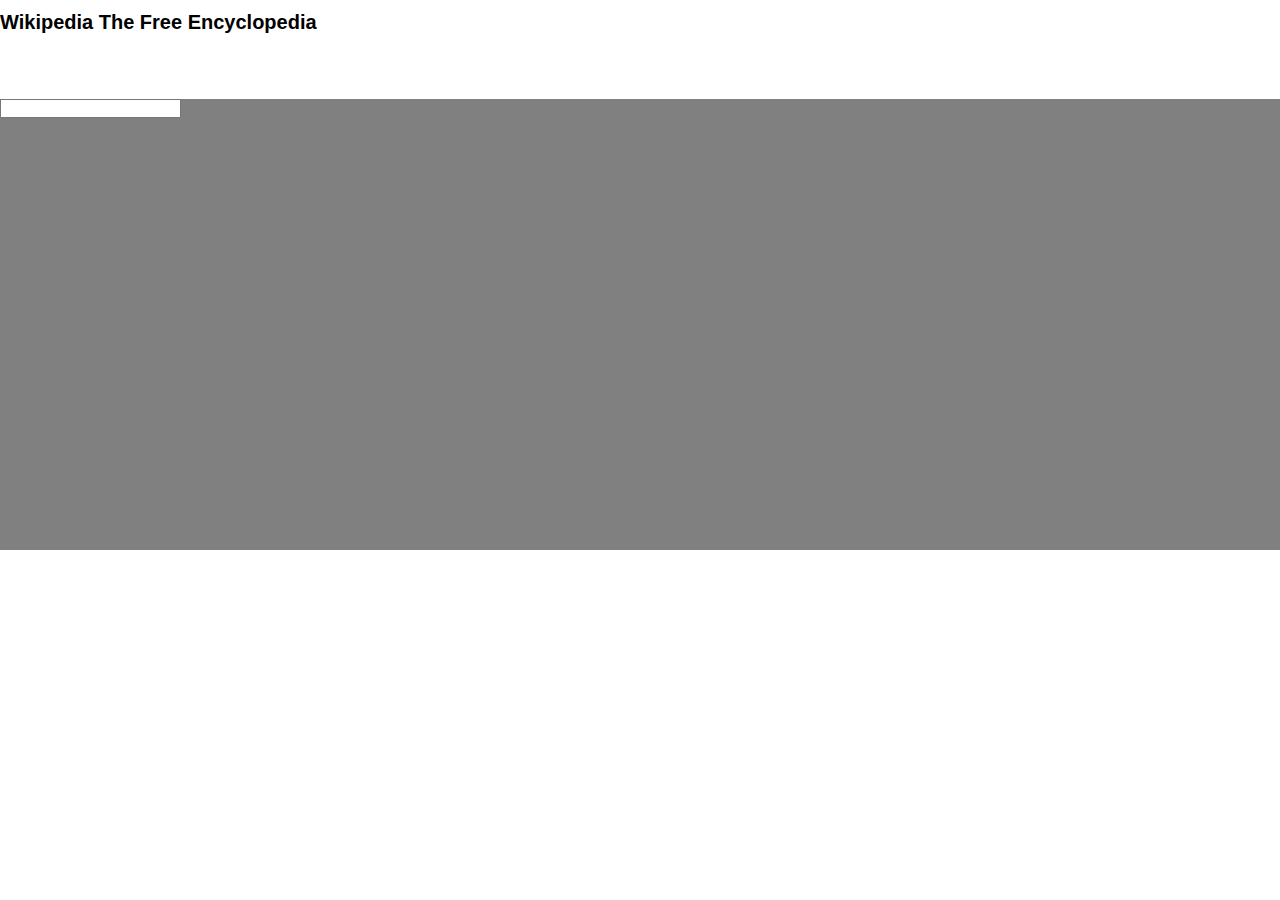
==== index.html @ bcc4a315 "Structure of header-container" ====
<!DOCTYPE html>
<html lang="en">
<head>
    <meta charset="UTF-8">
    <meta http-equiv="X-UA-Compatible" content="IE=edge">
    <meta name="viewport" content="width=device-width, initial-scale=1.0">
    <title>Wikipedia.org</title>
    <link rel="stylesheet" href="./mobile.css">
</head>
<body>
    <header class="header-container">
        <div class="header-texlogo">
            <img class="central-logo" src="" alt="">
            <h1 class="central-textlogo">
                <span class="central-textlogo__image">Wikipedia</span>
                <strong class="central-textlogo__slogan">The Free Encyclopedia</strong>
            </h1>
        </div>
        <section>
            <input type="text">
        </section>
        <section>
            <article>
                <div>
                    <h2></h2>
                    <p></p>
                    <p></p>
                </div>
                <div>
                    <h2></h2>
                    <p></p>
                    <p></p>
                </div>
                <div>
                    <h2></h2>
                    <p></p>
                    <p></p>
                </div>
                <div>
                    <h2></h2>
                    <p></p>
                    <p></p>
                </div>
                <div>
                    <h2></h2>
                    <p></p>
                    <p></p>
                </div>
                <div>
                    <h2></h2>
                    <p></p>
                    <p></p>
                </div>
                <div>
                    <h2></h2>
                    <p></p>
                    <p></p>
                </div>
                <div>
                    <h2></h2>
                    <p></p>
                    <p></p>
                </div>
                <div>
                    <h2></h2>
                    <p></p>
                    <p></p>
                </div>
                <div>
                    <h2></h2>
                    <p></p>
                    <p></p>
                </div>
            </article>
        </section>
    </header>
</body>
</html>
---- mobile.css ----
:root {
    --blue-wikipedia: #36c;
    --font-grey: #54595d;
    --white: #ffff;
}
*{
    margin: 0;
    padding: 0;
    box-sizing: border-box;
}
html {
    font-size: 62.5%;
    font-family: sans-serif;
}
.header-container {
    width: 100%;
    min-width: 320px;
    height: 550px;
    background-color: grey;

}
.header-texlogo {
    width: 100%;
    height: 99px;
    background-color: var(--white);


}
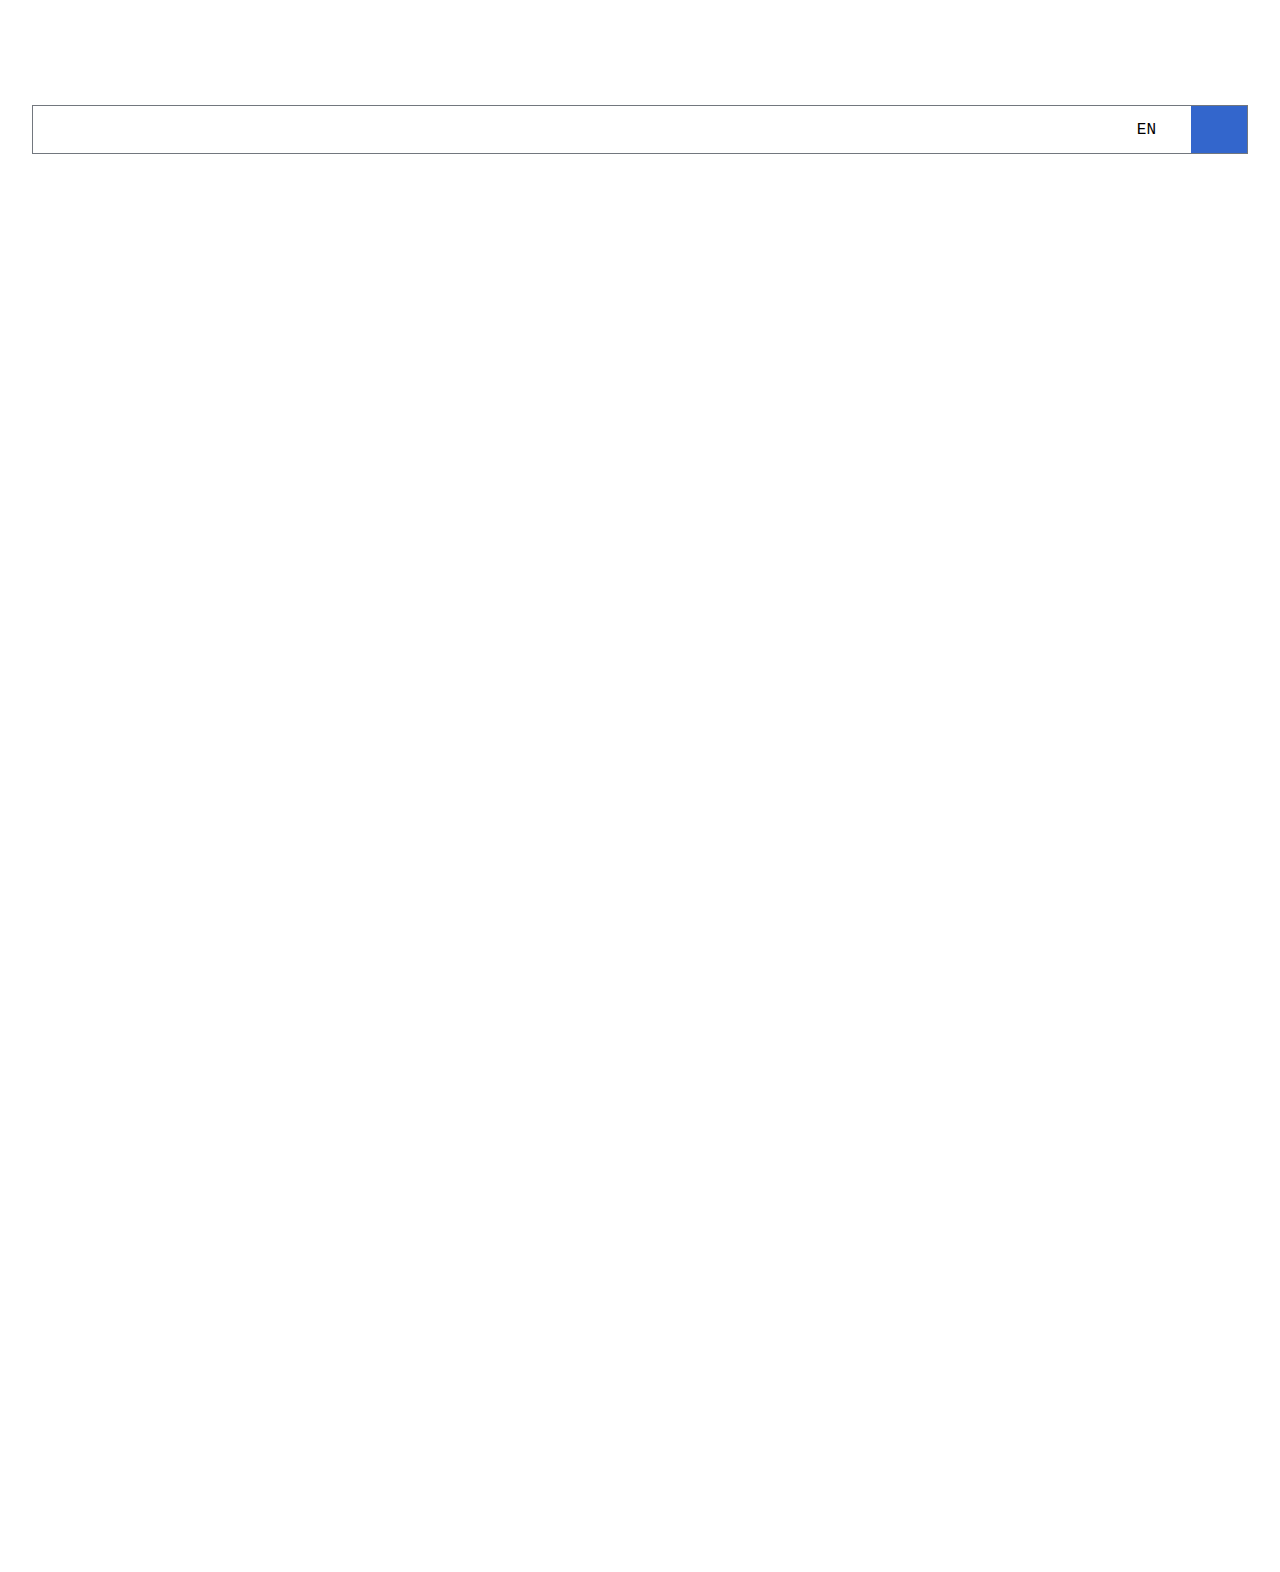
==== commit 2278b407: "Working on the header" ====
--- a/index.html
+++ b/index.html
@@ -7,72 +7,31 @@
     <title>Wikipedia.org</title>
     <link rel="stylesheet" href="./mobile.css">
 </head>
-<body>
-    <header class="header-container">
-        <div class="header-texlogo">
-            <img class="central-logo" src="" alt="">
-            <h1 class="central-textlogo">
-                <span class="central-textlogo__image">Wikipedia</span>
-                <strong class="central-textlogo__slogan">The Free Encyclopedia</strong>
-            </h1>
-        </div>
-        <section>
-            <input type="text">
+<body class="body">
+    <header class="header">
+        <section class="logo">
+            <img class="logo__icon" src="https://www.wikipedia.org/portal/wikipedia.org/assets/img/Wikipedia-logo-v2.png" alt="">
+            <img class="logo__name" src="https://drive.google.com/uc?id=1Tkou83peEIsI0EeHr87pfP8T4KSpM9HD" alt="" >
+            <img class="logo__slogan "src="https://drive.google.com/uc?id=1yGCcwBaCcEl4gTTQfX_G5-BktqZ_wGbu" alt="">
         </section>
-        <section>
-            <article>
-                <div>
-                    <h2></h2>
-                    <p></p>
-                    <p></p>
-                </div>
-                <div>
-                    <h2></h2>
-                    <p></p>
-                    <p></p>
-                </div>
-                <div>
-                    <h2></h2>
-                    <p></p>
-                    <p></p>
-                </div>
-                <div>
-                    <h2></h2>
-                    <p></p>
-                    <p></p>
-                </div>
-                <div>
-                    <h2></h2>
-                    <p></p>
-                    <p></p>
-                </div>
-                <div>
-                    <h2></h2>
-                    <p></p>
-                    <p></p>
-                </div>
-                <div>
-                    <h2></h2>
-                    <p></p>
-                    <p></p>
-                </div>
-                <div>
-                    <h2></h2>
-                    <p></p>
-                    <p></p>
-                </div>
-                <div>
-                    <h2></h2>
-                    <p></p>
-                    <p></p>
-                </div>
-                <div>
-                    <h2></h2>
-                    <p></p>
-                    <p></p>
-                </div>
-            </article>
+        <section class="search-bar">
+            <input type="text" class="input-search">
+            <p class="lenguage">EN</p>
+            <span class="arrow-icon">
+                <img src="https://drive.google.com/uc?id=1_cIPPTIYJTn5AFM_IwSix9gJ6WX9rK4X" alt="">
+            </span>
+            <div class="search-icon">
+                <a href="">
+                    <img src="https://drive.google.com/uc?id=1f-LD9S-jlOernH1AF8-24QvykC-NHwTC" alt="" >
+                </a>
+            </div>
+            
+            
         </section>
+        <nav></nav>
+        <section class="lenguage-selector"></section>
     </header>
+    <main class="main"></main>
+    <footer class="footer"></footer> 
 </body>
 </html>--- a/mobile.css
+++ b/mobile.css
@@ -10,19 +10,87 @@
 }
 html {
     font-size: 62.5%;
-    font-family: sans-serif;
+    font-family: 'Courier New', Courier, monospace;
 }
-.header-container {
-    width: 100%;
-    min-width: 320px;
-    height: 550px;
-    background-color: grey;
+.body {
+    display: grid;
+    grid-template-rows: 160px 400px 700px 312px;
 
 }
-.header-texlogo {
+.header {
+    display: grid;
+    justify-items: center;
+}
+.logo {
+    margin-block-start: 48px;
+    width: 70%;
+    height: 52px;
+    display: grid;
+    grid-template-areas: 
+        "icon name"
+        "icon slogan"; 
+    grid-template-rows: 2fr 1fr; 
+    grid-template-columns: 1fr 3fr;
+}
+.logo .logo__icon {
+    grid-area: icon;
     width: 100%;
-    height: 99px;
-    background-color: var(--white);
-
+    
+}
+.logo .logo__name {
+    width: 90%;
+    justify-self: center;
+    grid-area: name;
 
 }
+.logo .logo__slogan {
+    width: 90%;
+    justify-self: center;
+    grid-area: slogan;
+}
+.search-bar {
+    display: grid;
+    grid-template-columns: 55% 1fr 35px 56px;
+    grid-template-rows: 1fr;
+    width: 95%;
+    height: 49px;
+    margin-top: 3px;
+    border: 1px solid #72777e;
+    
+}
+.input-search {
+    width: 100%;
+    height: 100%;
+    padding: 0 10px;
+    font-size: 2rem;
+    border: none;
+}
+.input-search:active {
+    border: var(--blue-wikipedia);
+}
+.search-icon {
+    display: grid;
+    grid-column: 4;
+    background-color: var(--blue-wikipedia);
+}
+.search-icon a {
+    display: grid;
+    place-items: center;
+}
+.search-icon img {
+    width: 50%;
+}
+.search-bar span {
+    margin-top: 5px;
+    grid-column: 3; 
+}
+.search-bar .arrow-icon {
+    align-self: center;
+}
+.search-bar .lenguage {
+    grid-column: 2;
+    justify-self: end;
+    align-self: center;
+    font-size: 1.6rem;
+    font-weight: 100;
+}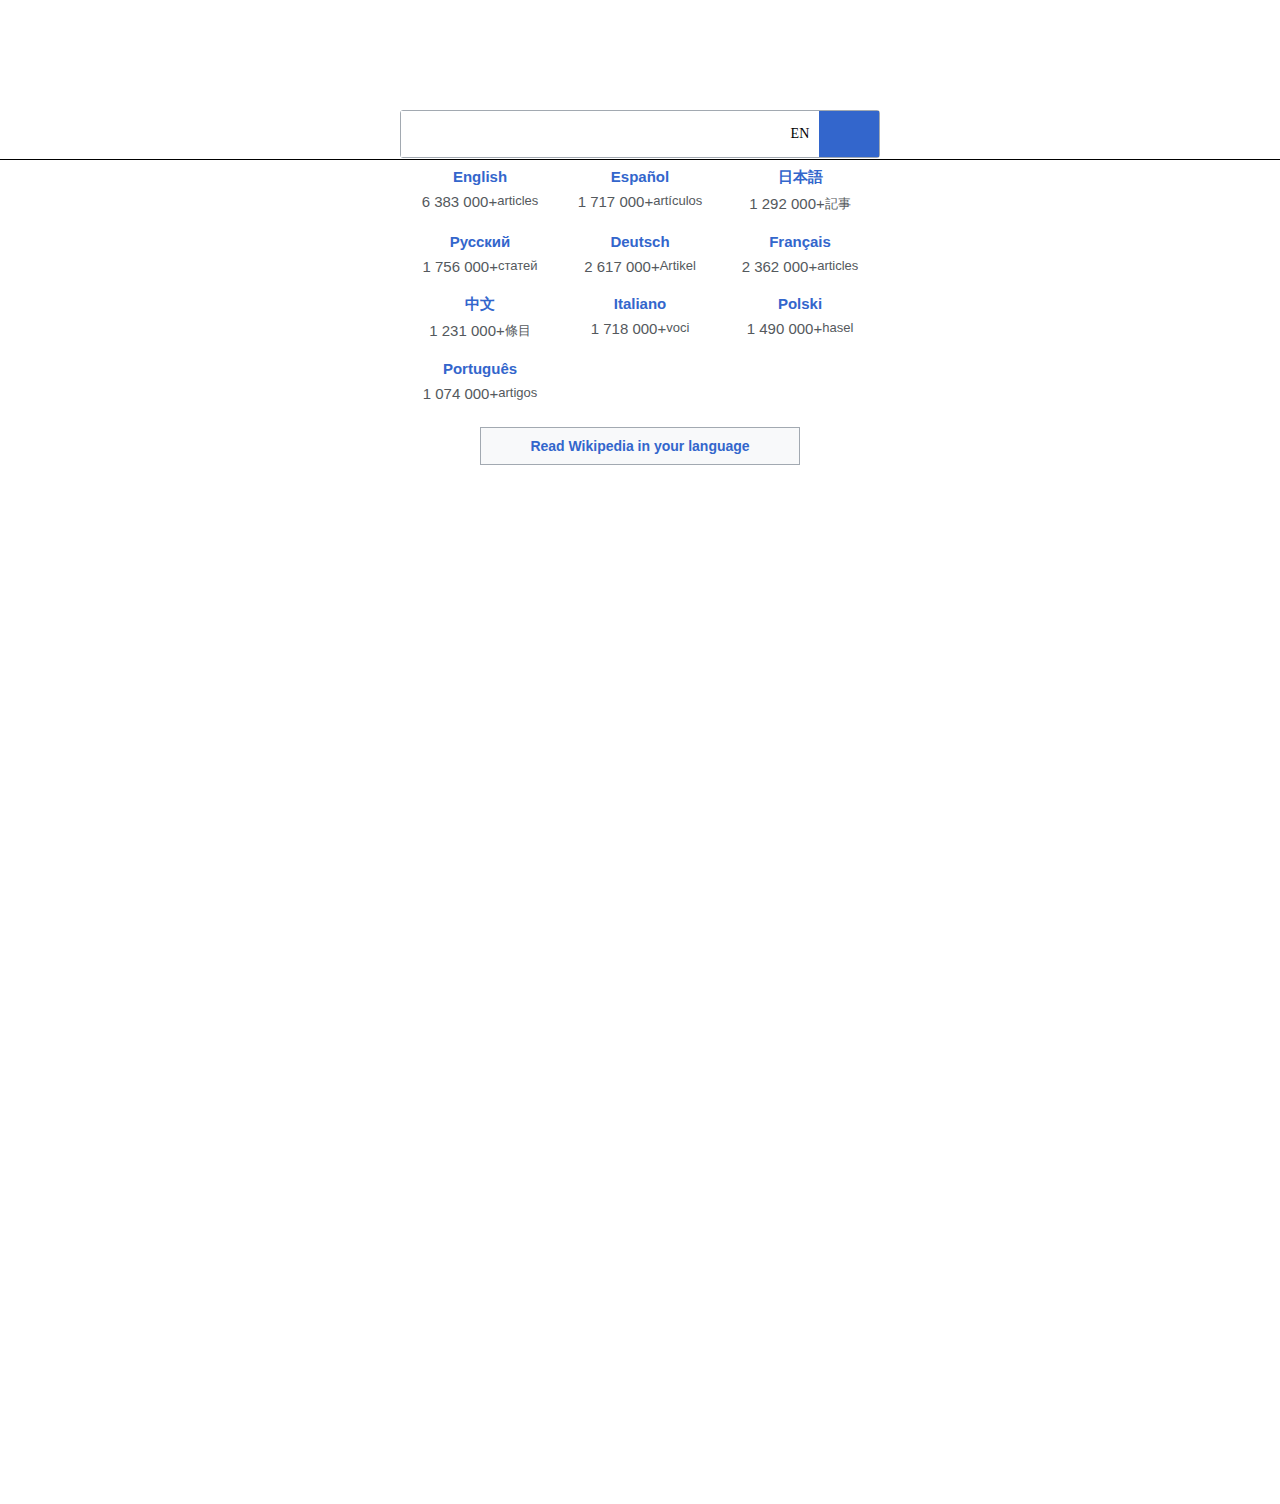
==== commit 78b50da7: "Header and Primary links ready" ====
--- a/index.html
+++ b/index.html
@@ -22,15 +22,93 @@
             </span>
             <div class="search-icon">
                 <a href="">
-                    <img src="https://drive.google.com/uc?id=1f-LD9S-jlOernH1AF8-24QvykC-NHwTC" alt="" >
+                    <img class="icon" src="https://drive.google.com/uc?id=1f-LD9S-jlOernH1AF8-24QvykC-NHwTC" alt="" >
                 </a>
             </div>
-            
-            
         </section>
-        <nav></nav>
-        <section class="lenguage-selector"></section>
+        <section class="primary-links">
+            <div class="link">
+                <p class="link-title">English</p>
+                <div class="link-article">
+                    <p class="link-number">6 383 000+</p>
+                    <p class="link-text">articles</p>
+                </div>
+            </div>
+            <div class="link">
+                <p class="link-title">Español</p>
+                <div class="link-article">
+                    <p class="link-number">1 717 000+</p>
+                    <p class="link-text">artículos</p>
+                </div>
+            </div>
+            <div class="link">
+                <p class="link-title">日本語</p>
+                <div class="link-article">
+                    <p class="link-number">1 292 000+</p>
+                    <p class="link-text">記事</p>
+                </div>
+            </div>
+            <div class="link">
+                <p class="link-title">Русский</p>
+                <div class="link-article">
+                    <p class="link-number">1 756 000+</p>
+                    <p class="link-text">статей</p>
+                </div>
+            </div>
+            <div class="link">
+                <p class="link-title">Deutsch</p>
+                <div class="link-article">
+                    <p class="link-number">2 617 000+</p>
+                    <p class="link-text">Artikel</p>
+                </div>
+            </div>
+            <div class="link">
+                <p class="link-title">Français</p>
+                <div class="link-article">
+                    <p class="link-number">2 362 000+</p>
+                    <p class="link-text">articles</p>
+                </div>
+            </div>
+            <div class="link">
+                <p class="link-title">中文</p>
+                <div class="link-article">
+                    <p class="link-number">1 231 000+</p>
+                    <p class="link-text">條目</p>
+                </div>
+            </div>
+            <div class="link">
+                <p class="link-title">Italiano</p>
+                <div class="link-article">
+                    <p class="link-number">1 718 000+</p>
+                    <p class="link-text">voci</p>
+                </div>
+            </div>
+            <div class="link">
+                <p class="link-title">Polski</p>
+                <div class="link-article">
+                    <p class="link-number">1 490 000+</p>
+                    <p class="link-text">hasel</p>
+                </div>
+            </div>
+            <div class="link">
+                <p class="link-title">Português</p>
+                <div class="link-article">
+                    <p class="link-number">1 074 000+</p>
+                    <p class="link-text">artigos</p>
+                </div>
+            </div>            
+        </section>
+        <section class="lenguage-selector">
+            <a href="#" class="button">
+                <span class="symbol">
+                    <img src="https://drive.google.com/uc?id=1KyiqVffk9MVvwrZss5q67GgmfQNrf5CN" alt="">
+                </span> Read Wikipedia in your language <span class="arrow">
+                    <img src="https://drive.google.com/uc?id=19RZ4N43ObqnPsbETnu0hoyXBTA-7D2Wy" alt="">
+                </span>
+            </a>
+        </section>
     </header>
+    
     <main class="main"></main>
     <footer class="footer"></footer> 
 </body>
--- a/mobile.css
+++ b/mobile.css
@@ -1,6 +1,7 @@
 :root {
     --blue-wikipedia: #36c;
     --font-grey: #54595d;
+    --gray: #a2a9b1;
     --white: #ffff;
 }
 *{
@@ -10,20 +11,23 @@
 }
 html {
     font-size: 62.5%;
-    font-family: 'Courier New', Courier, monospace;
+    font-family: font-family: sans-serif;
 }
 .body {
     display: grid;
-    grid-template-rows: 160px 400px 700px 312px;
+    grid-template-rows: 160px 332px 700px 312px;
 
 }
 .header {
     display: grid;
     justify-items: center;
+    border-bottom: 1px solid black;
 }
 .logo {
     margin-block-start: 48px;
-    width: 70%;
+    margin-block-end: 10px;
+    width: 65%;
+    max-width: 220px;
     height: 52px;
     display: grid;
     grid-template-areas: 
@@ -44,53 +48,121 @@
 
 }
 .logo .logo__slogan {
+    margin-block-start: -5px;
     width: 90%;
     justify-self: center;
+    align-self: flex-start;
     grid-area: slogan;
 }
 .search-bar {
-    display: grid;
-    grid-template-columns: 55% 1fr 35px 56px;
-    grid-template-rows: 1fr;
+    display: flex;
     width: 95%;
-    height: 49px;
-    margin-top: 3px;
-    border: 1px solid #72777e;
+    height: 48px;
+    max-width: 480px;
+    border: 1px solid #a2a9b1;
+    justify-items: center;
+    align-items: center;
+    border-radius: 3px;
+}
+.input-search {
+    border: none;
+}
+.search-bar p {
+    font-size: 1.4rem;
+    font-weight: 300;
     
+}
+.arrow-icon {
+    padding-right: 10px;
+}
+.search-icon {
+    display: flex;
+    width: 74px;
+    height: 100%;
+    background-color: var(--blue-wikipedia);
+}
+.search-icon a {
+    display: flex;
+    width: 100%;
+}
+.search-icon a img {
+    width: 30px;
+    margin: 0 auto;
 }
 .input-search {
     width: 100%;
     height: 100%;
     padding: 0 10px;
-    font-size: 2rem;
     border: none;
+    font-size: 1.8rem;
 }
-.input-search:active {
-    border: var(--blue-wikipedia);
+.search-bar input {
+    outline: unset;
 }
-.search-icon {
+.search-bar:hover {
+    border: 2px solid var(--blue-wikipedia);    
+}
+
+.header-nav {
+    width: 100%;
+    height: 100%;
+    
+}
+.primary-links {
     display: grid;
-    grid-column: 4;
-    background-color: var(--blue-wikipedia);
+    width: 100%;
+    max-width: 480px;
+    grid-template-columns: 1fr 1fr 1fr ;
+    grid-template-rows: auto;
+    justify-content: center;
+    justify-items: center;
+    color: var(--font-grey)
 }
-.search-icon a {
-    display: grid;
-    place-items: center;
+.link {
+    padding: 6px 15px;
 }
-.search-icon img {
-    width: 50%;
+.link p {
+    text-align: center;
+    padding: 4px 0;
+    font-family: sans-serif;
+    font-size: 1.5rem;
 }
-.search-bar span {
-    margin-top: 5px;
-    grid-column: 3; 
+.link .link-title {
+    font-weight: 700;
+    color: var(--blue-wikipedia);
 }
-.search-bar .arrow-icon {
-    align-self: center;
+.link-article {
+    display: flex;
+    justify-content: center;
+    flex-wrap: wrap;
+
 }
-.search-bar .lenguage {
-    grid-column: 2;
-    justify-self: end;
-    align-self: center;
-    font-size: 1.6rem;
-    font-weight: 100;
-}+.link .link-text {
+    
+    font-size: 1.3rem;
+}
+.lenguage-selector {
+    display: flex;
+    justify-content: center;
+    margin: 15px;
+    width: 320px;
+    height: 38px;
+    background-color: #f8f9fa;
+    border: 1px solid var(--gray);
+}
+.lenguage-selector .button {
+    display: flex;
+    text-decoration: none;
+    color: var(--blue-wikipedia);
+    font-size: 1.4rem;
+    font-family: sans-serif;
+    font-weight: bold;
+    justify-items: center;
+    align-items: center;
+}
+.button .symbol {
+    padding: 0 10px;
+}
+.button .arrow {
+    padding: 10px;
+}
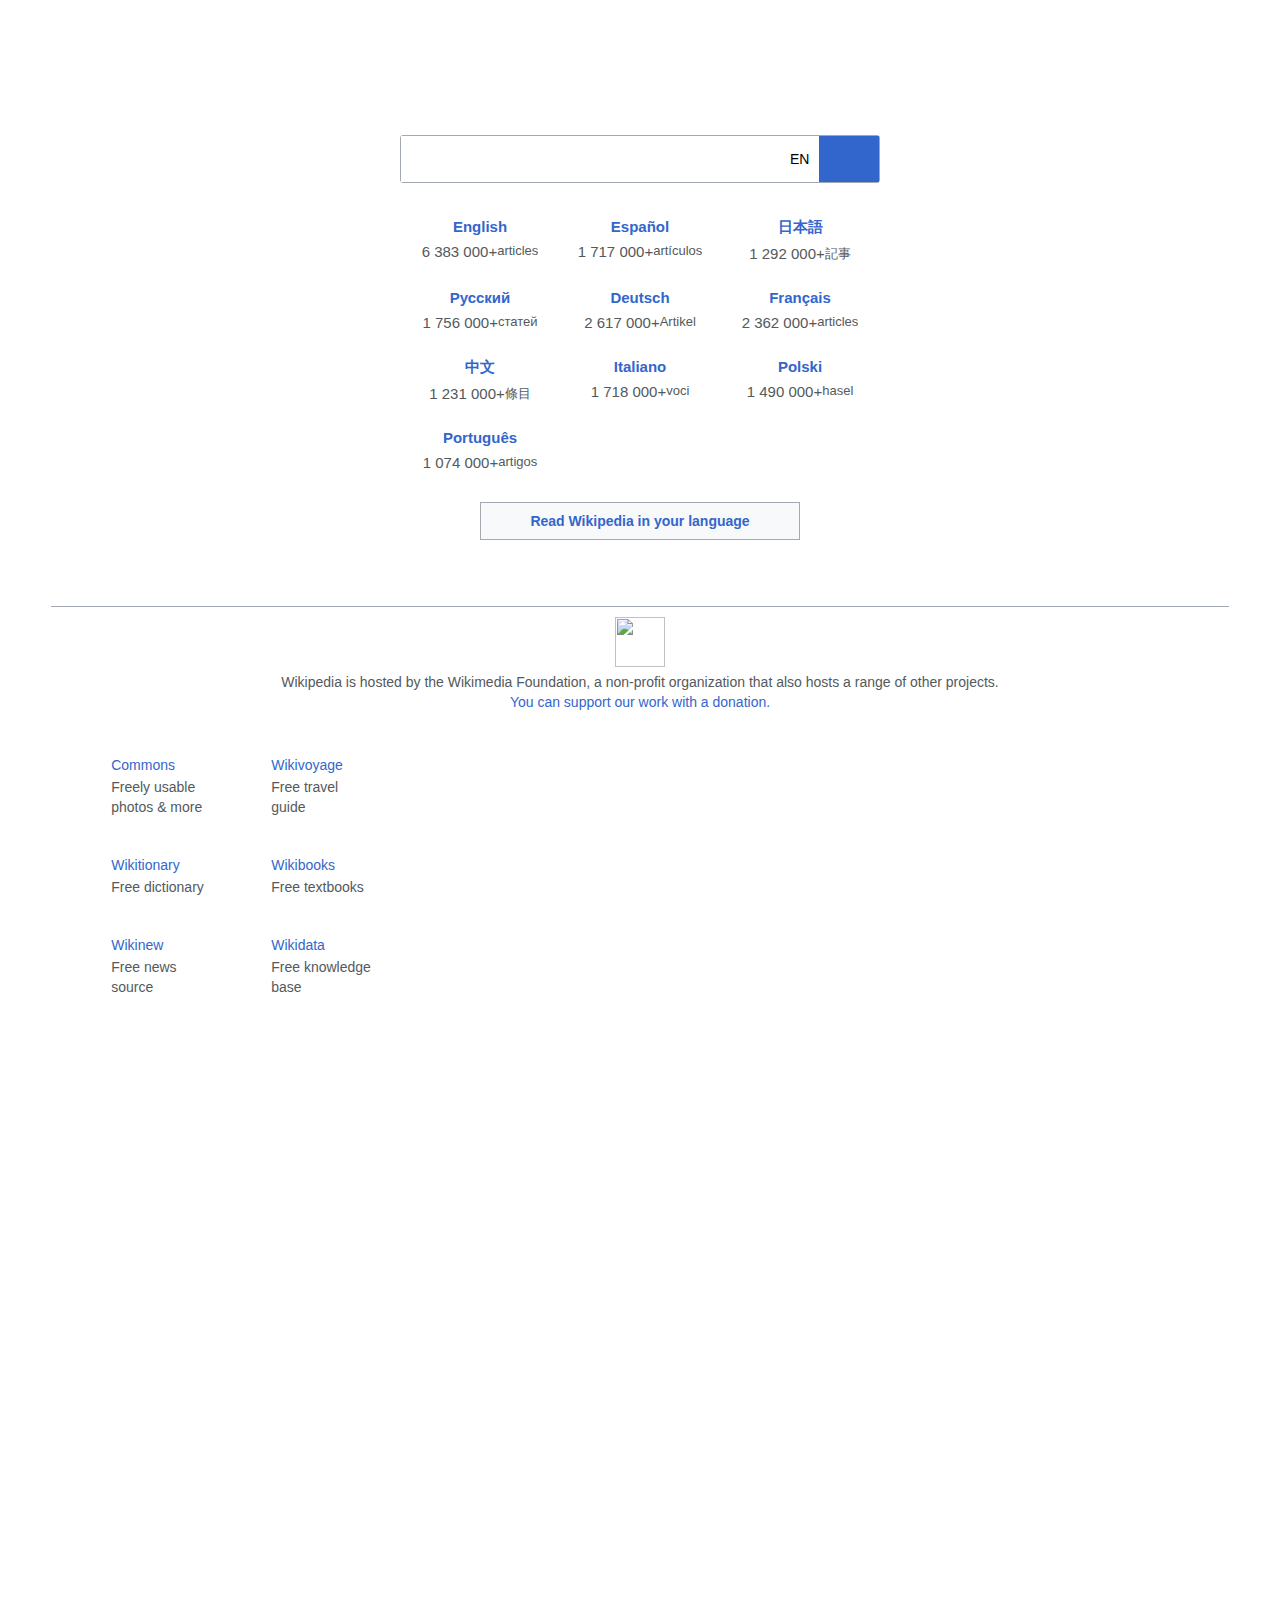
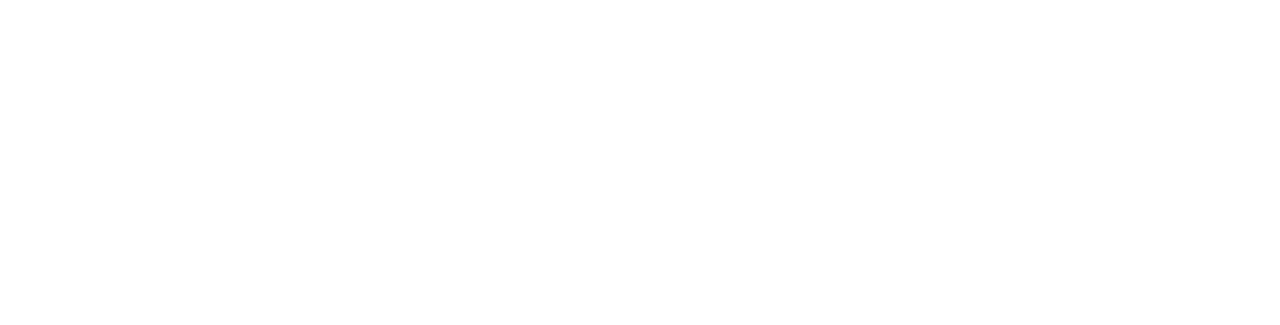
==== commit 80072e2c: "Working on main section" ====
--- a/index.html
+++ b/index.html
@@ -108,8 +108,49 @@
             </a>
         </section>
     </header>
-    
-    <main class="main"></main>
+    <main class="main">
+        <section class="intro">
+            <img src="https://drive.google.com/uc?id=1jKdoaTzXjgiG5-1RYpLOuCn8ZZTLqt93" alt="" class="intro__icon">
+            <p class="intro__text">Wikipedia is hosted by the Wikimedia Foundation, a non-profit organization that also hosts a range of other projects.</p>
+            <a href="" class="intro__link">You can support our work with a donation.</a>
+        </section>
+        <section class="web-apps">
+            <div class="web-app">
+                <img src="https://drive.google.com/uc?id=1iSfZq-wmOKUJcsNLmzj26ZlnErulJ7LG" alt="" class="web-app__image">
+                <p class="web-app__title">Commons</p>
+                <p class="web-app__text">Freely usable photos & more</p>
+            </div>
+            <div class="web-app">
+                <img src="https://drive.google.com/uc?id=1vWsMndIePiZ3Is0g7TaMMwrChhfnX_5c" alt="" class="web-app__image">
+                <p class="web-app__title">Wikivoyage</p>
+                <p class="web-app__text">Free travel guide</p>
+            </div>
+            <div class="web-app">
+                <img src="https://drive.google.com/uc?id=11ZqokcR1H5Fi1xg-_UirVXMPo83x3J5y" alt="" class="web-app__image">
+                <p class="web-app__title">Wikitionary</p>
+                <p class="web-app__text">Free dictionary</p>
+            </div>
+            <div class="web-app">
+                <img src="https://drive.google.com/uc?id=1cUs3a4CmfrYFae0wIRRG9r71qHJ6e7qz" alt="" class="web-app__image">
+                <p class="web-app__title">Wikibooks</p>
+                <p class="web-app__text">Free textbooks</p>
+            </div>
+            <div class="web-app">
+                <img src="https://drive.google.com/uc?id=1Je6KiYwWpp4qSE43Rsw4N4me0AEaGk9z" alt="" class="web-app__image">
+                <p class="web-app__title">Wikinew</p>
+                <p class="web-app__text">Free news source</p>
+            </div>
+            <div class="web-app">
+                <img src="https://drive.google.com/uc?id=1CNB6udibeM4sUbyeFtNcgvoDDYpWzLbz" alt="" class="web-app__image">
+                <p class="web-app__title">Wikidata</p>
+                <p class="web-app__text">Free knowledge base</p>
+            </div>
+            
+            
+            
+        </section>
+        <section class="download"></section>
+    </main>
     <footer class="footer"></footer> 
 </body>
 </html>--- a/mobile.css
+++ b/mobile.css
@@ -11,17 +11,17 @@
 }
 html {
     font-size: 62.5%;
-    font-family: font-family: sans-serif;
+    font-family: sans-serif;
 }
 .body {
     display: grid;
-    grid-template-rows: 160px 332px 700px 312px;
+    grid-template-rows: 581px 332px 700px 312px;
 
 }
 .header {
-    display: grid;
-    justify-items: center;
-    border-bottom: 1px solid black;
+    height: 580px ;
+    display: grid;
+    justify-items: center;
 }
 .logo {
     margin-block-start: 48px;
@@ -166,3 +166,85 @@
 .button .arrow {
     padding: 10px;
 }
+.hr {
+    margin: 0 auto;
+    height: 1px;
+    width: 90%;
+    margin-top: 25px;
+}
+.main {
+    display: grid;
+    width: 92%;
+    grid-template-rows: auto 1fr 1fr ;
+    margin: 25px auto;
+    border-top: 1px solid var(--gray);
+    padding-top: 10px;
+}
+.main .intro {
+    display: flex;
+    flex-direction: column;
+    width: 100%;
+    height: auto;
+    justify-content: center;
+    align-items: center;
+}
+.main .intro__icon {
+    width: 50px;
+    height: 50px;
+}
+.main .intro__text {
+    width: 100%;
+    margin-top: 5px;
+    text-align: center;
+    font-size: 1.4rem;
+    color: var(--font-grey);
+    line-height: 20px;
+}
+.main .intro__link {
+    width: 95%;
+    text-align: center;
+    text-decoration: none;
+    color: #36c;
+    font-size: 1.4rem;
+    line-height: 20px;
+}
+.web-apps {
+    width: 100%;
+    margin-top: 25px;
+    max-width: 480px;
+    height: auto;
+    display: grid;
+    grid-template-columns: 160px 160px;
+}
+.web-apps .web-app {
+    display: grid;
+    grid-template-columns: 1fr 2fr;
+    grid-template-rows: 20px 1fr;
+    margin: 20px auto;
+}
+.web-app .web-app__image {
+    grid: 1;
+    grid-row: 1 / 3;
+    width: 60px;
+    padding: 5px;
+}
+.web-app .web-app__title {
+    grid: 2;
+    font-size: 1.4rem;
+    color: var(--blue-wikipedia);
+}
+.web-app .web-app__text {
+    grid: 3;
+    font-size: 1.4rem;
+    line-height: 20px;
+    color: var(--font-grey);
+}
+
+
+<section class="web-apps">
+            <div class="web-app">
+                <img src="" alt="" class="web-app__image">
+                <p class="web-app__title"></p>
+                <p class="web-app__text"></p>
+            </div>
+        </section>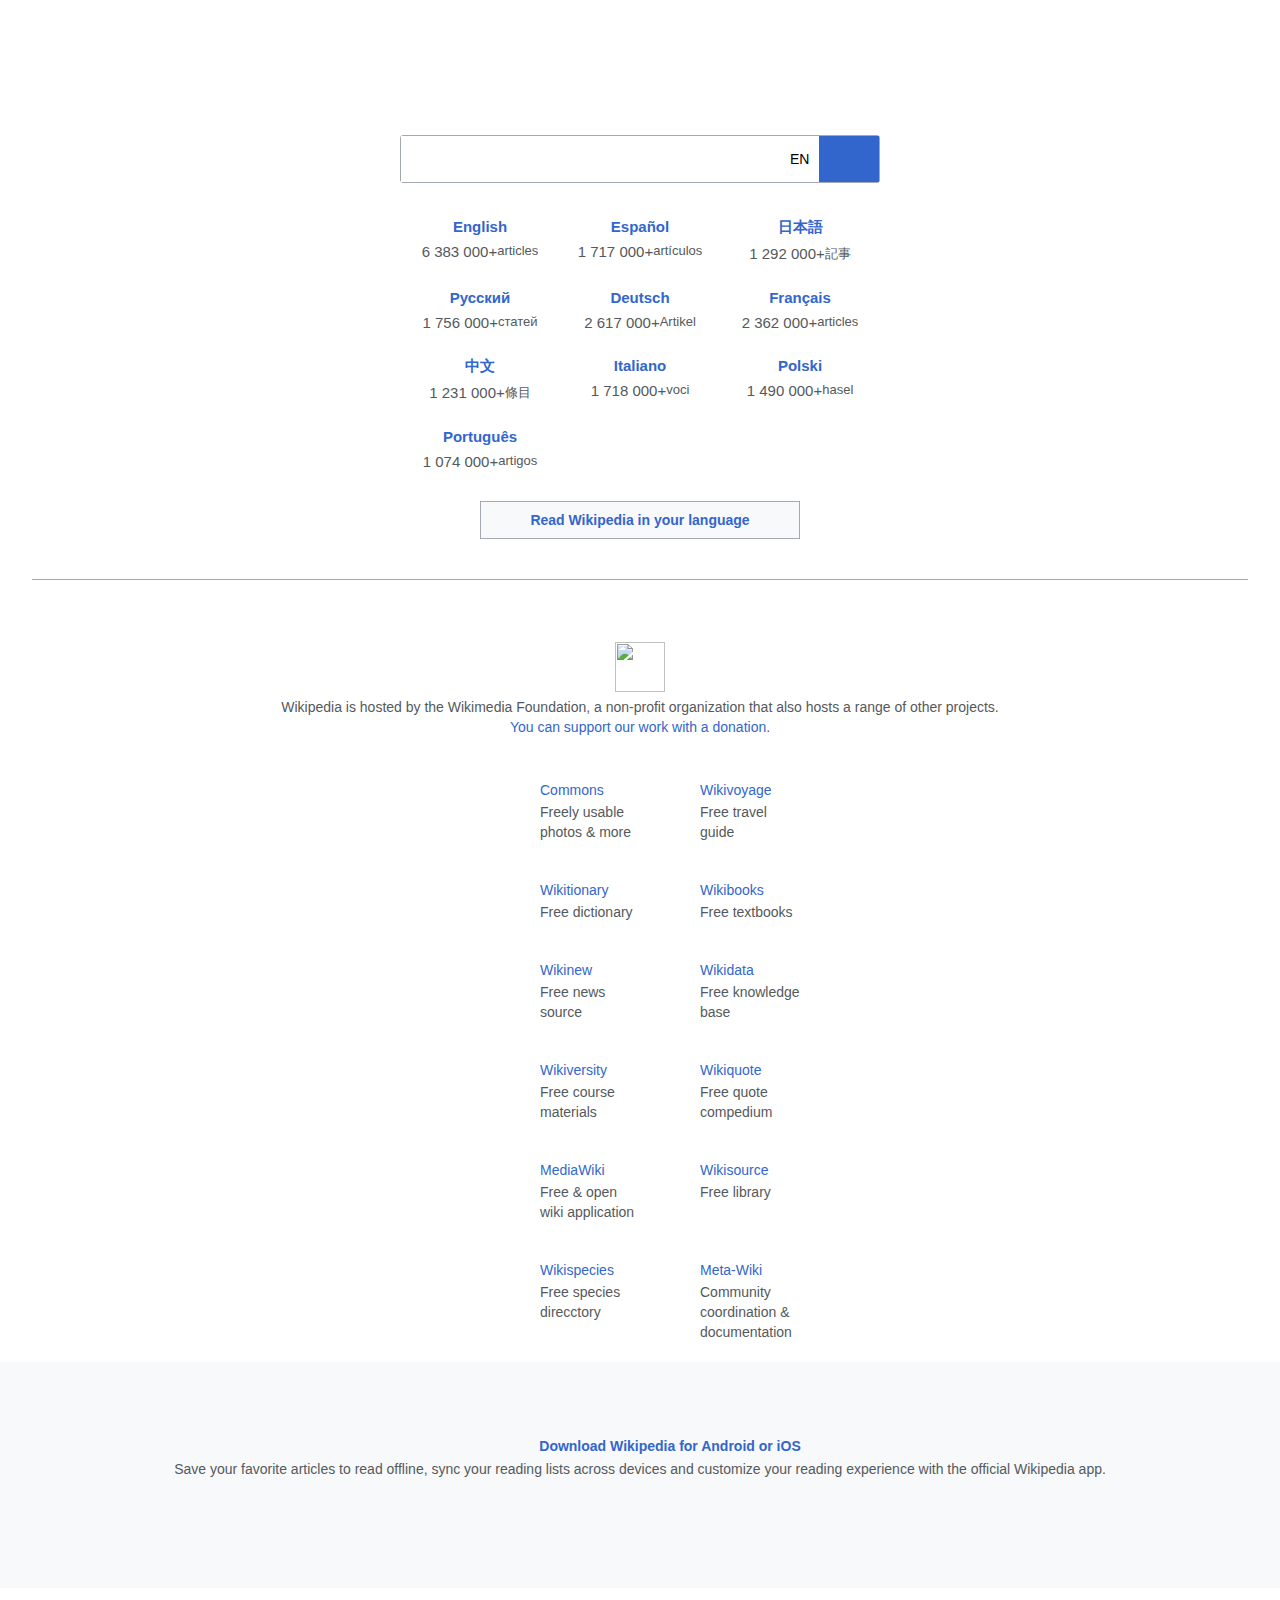
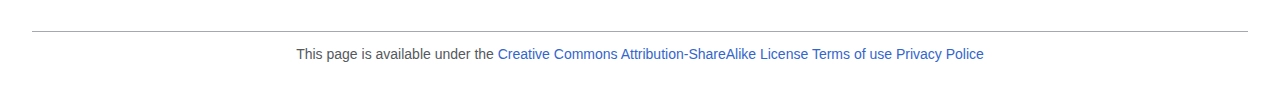
==== commit d07293f8: "Mobil first structure complete, pending for fix details" ====
--- a/index.html
+++ b/index.html
@@ -145,12 +145,58 @@
                 <p class="web-app__title">Wikidata</p>
                 <p class="web-app__text">Free knowledge base</p>
             </div>
-            
-            
-            
-        </section>
-        <section class="download"></section>
+            <div class="web-app">
+                <img src="https://drive.google.com/uc?id=1T08ApjtI8s46EV16mVXUckfmxuuYvDqi" alt="" class="web-app__image">
+                <p class="web-app__title">Wikiversity</p>
+                <p class="web-app__text">Free course materials</p>
+            </div>
+            <div class="web-app">
+                <img src="https://drive.google.com/uc?id=1n9Q4aypAlo6wc7Luby8ZADmuC_lMMKjs" alt="" class="web-app__image">
+                <p class="web-app__title">Wikiquote</p>
+                <p class="web-app__text">Free quote compedium</p>
+            </div>
+            <div class="web-app">
+                <img src="https://drive.google.com/uc?id=1lTT4Y2aQzMR6kev313TV2xXwnAgJ4K8Y" alt="" class="web-app__image">
+                <p class="web-app__title">MediaWiki</p>
+                <p class="web-app__text">Free & open wiki application</p>
+            </div>
+            <div class="web-app">
+                <img src="https://drive.google.com/uc?id=1P8Z1erRaxsKzXCYaAjbcbYejdM39nXTN" alt="" class="web-app__image">
+                <p class="web-app__title">Wikisource</p>
+                <p class="web-app__text">Free library</p>
+            </div>
+            <div class="web-app">
+                <img src="https://drive.google.com/uc?id=1F_bgselP-w8Z-0xMn6rh-JKT64mpTkqC" alt="" class="web-app__image">
+                <p class="web-app__title">Wikispecies</p>
+                <p class="web-app__text">Free species direcctory</p>
+            </div>
+            <div class="web-app">
+                <img src="https://drive.google.com/uc?id=1MvOTWZECe_1OTD9y7R5jwrTuaa3Xlr39" alt="" class="web-app__image">
+                <p class="web-app__title">Meta-Wiki</p>
+                <p class="web-app__text">Community coordination & documentation</p>
+            </div>
+        </section>
+        <section class="download-section">
+            <div class="download-section__header">
+                <img src="https://drive.google.com/uc?id=1-_EJsJ42jxjcTf5gc5rDpXjLF7bdwN3X" alt="">
+                <h2>Download Wikipedia for Android or iOS</h2>
+            </div>
+            <p class="download-section__text">Save your favorite articles to read offline, sync your reading lists across devices and customize your reading experience with the official Wikipedia app.</p>
+            <div class="donwload-section__img-links">
+                <a class="img-link__google-play" href="">
+                    <img src="https://drive.google.com/uc?id=17Dzg4LQLhqTQAHVKOYVaT1uEwbxHr_fd"  alt="">
+                </a>
+                <a class="img-link__apple-store" href="">
+                    <img src="https://drive.google.com/uc?id=1A_pb9uNniQU5yhEQB4EtsIzEUg_nOk1y" alt="">
+                </a>
+        </section>
     </main>
-    <footer class="footer"></footer> 
+    <footer class="footer">
+        <p class="footer__p1">This page is available under the
+        <a class="footer__p2" href="">Creative Commons Attribution-ShareAlike License</a>
+        <a class="footer__links" href="">Terms of use</a>
+        <a class="footer__links" href="">Privacy Police</a>
+        </p>
+    </footer> 
 </body>
 </html>--- a/mobile.css
+++ b/mobile.css
@@ -3,6 +3,7 @@
     --font-grey: #54595d;
     --gray: #a2a9b1;
     --white: #ffff;
+    --background-component: #f8f9fa;
 }
 *{
     margin: 0;
@@ -14,14 +15,23 @@
     font-family: sans-serif;
 }
 .body {
-    display: grid;
-    grid-template-rows: 581px 332px 700px 312px;
+    width: 100%;
+    display: grid;
+    grid-template-rows: 607px 1014px 1fr;
 
 }
 .header {
+    width: 95%;
     height: 580px ;
+    margin: 0 auto;
     display: grid;
     justify-items: center;
+    border-bottom: 1px solid var(--gray);
+    
+}
+.header-nav {
+    width: 100%;
+    height: 100%;   
 }
 .logo {
     margin-block-start: 48px;
@@ -102,12 +112,6 @@
 .search-bar:hover {
     border: 2px solid var(--blue-wikipedia);    
 }
-
-.header-nav {
-    width: 100%;
-    height: 100%;
-    
-}
 .primary-links {
     display: grid;
     width: 100%;
@@ -166,21 +170,18 @@
 .button .arrow {
     padding: 10px;
 }
-.hr {
-    margin: 0 auto;
-    height: 1px;
-    width: 90%;
-    margin-top: 25px;
-}
 .main {
     display: grid;
-    width: 92%;
+    width: 100%;
+    height: 956px;
     grid-template-rows: auto 1fr 1fr ;
+    grid-template-columns: 1fr;
     margin: 25px auto;
-    border-top: 1px solid var(--gray);
     padding-top: 10px;
+    justify-content: center;
 }
 .main .intro {
+    grid: 1;
     display: flex;
     flex-direction: column;
     width: 100%;
@@ -193,7 +194,7 @@
     height: 50px;
 }
 .main .intro__text {
-    width: 100%;
+    width: 95%;
     margin-top: 5px;
     text-align: center;
     font-size: 1.4rem;
@@ -209,12 +210,12 @@
     line-height: 20px;
 }
 .web-apps {
-    width: 100%;
     margin-top: 25px;
     max-width: 480px;
     height: auto;
     display: grid;
     grid-template-columns: 160px 160px;
+    justify-self: center;
 }
 .web-apps .web-app {
     display: grid;
@@ -239,12 +240,87 @@
     line-height: 20px;
     color: var(--font-grey);
 }
-
-
-<section class="web-apps">
-            <div class="web-app">
-                <img src="" alt="" class="web-app__image">
-                <p class="web-app__title"></p>
-                <p class="web-app__text"></p>
-            </div>
-        </section>+.download-section {
+    display: flex;
+    flex-direction: column;
+    width: 100%;
+    height: auto;
+    justify-content: center;
+    align-items: center;
+    background-color: var(--background-component);
+}
+.download-section__header {
+    display: flex;
+    justify-content: center;
+    align-items: center;
+}
+.download-section img {
+    width: 60px;
+    padding: 5px;
+}
+.download-section h2 {
+    font-size: 1.4rem;
+    color: var(--blue-wikipedia);
+}
+.download-section .download-section__text {
+    width: 100%;
+    margin: 5px;
+    padding: 0 10px;
+    text-align: center;
+    font-size: 1.4rem;
+    color: var(--font-grey);
+    line-height: 20px;
+}
+.download-section .donwload-section__img-links {
+    width: 80%;
+    display: grid;
+    margin: 8px 0;
+    grid-template-columns: 150px 150px;
+    justify-content: center;
+    align-items: center;
+}
+.donwload-section__img-links .img-link__google-play {
+    display: flex;
+    justify-content: end;
+}
+.donwload-section__img-links .img-link__google-play img {
+    grid-column: 1;
+    width: 90%;
+    max-height: 80px;
+    
+}
+.donwload-section__img-links .img-link__apple-store img {
+    grid-column: 2;
+    width: 80%;  
+}
+.footer {
+    width: 95%;
+    margin: 10px auto;
+    display: flex;
+    padding: 10px;
+    justify-content: center;
+    font-size: 1.4rem;
+    line-height: 25px;
+    color: var(--font-grey);
+    border-top: 1px solid var(--gray);
+}
+.footer__p1 {
+    line-height: 25px;
+}
+.footer__p2 {
+    color: var(--blue-wikipedia);
+    text-decoration: none;
+    line-height: 20px;
+}
+.footer__links{
+    list-style: circle;
+    color: var(--blue-wikipedia);
+    text-decoration: none;
+    line-height: 25px;
+}
+.hr {
+    width: 90%;
+    margin-top: 20px;
+}
+
+
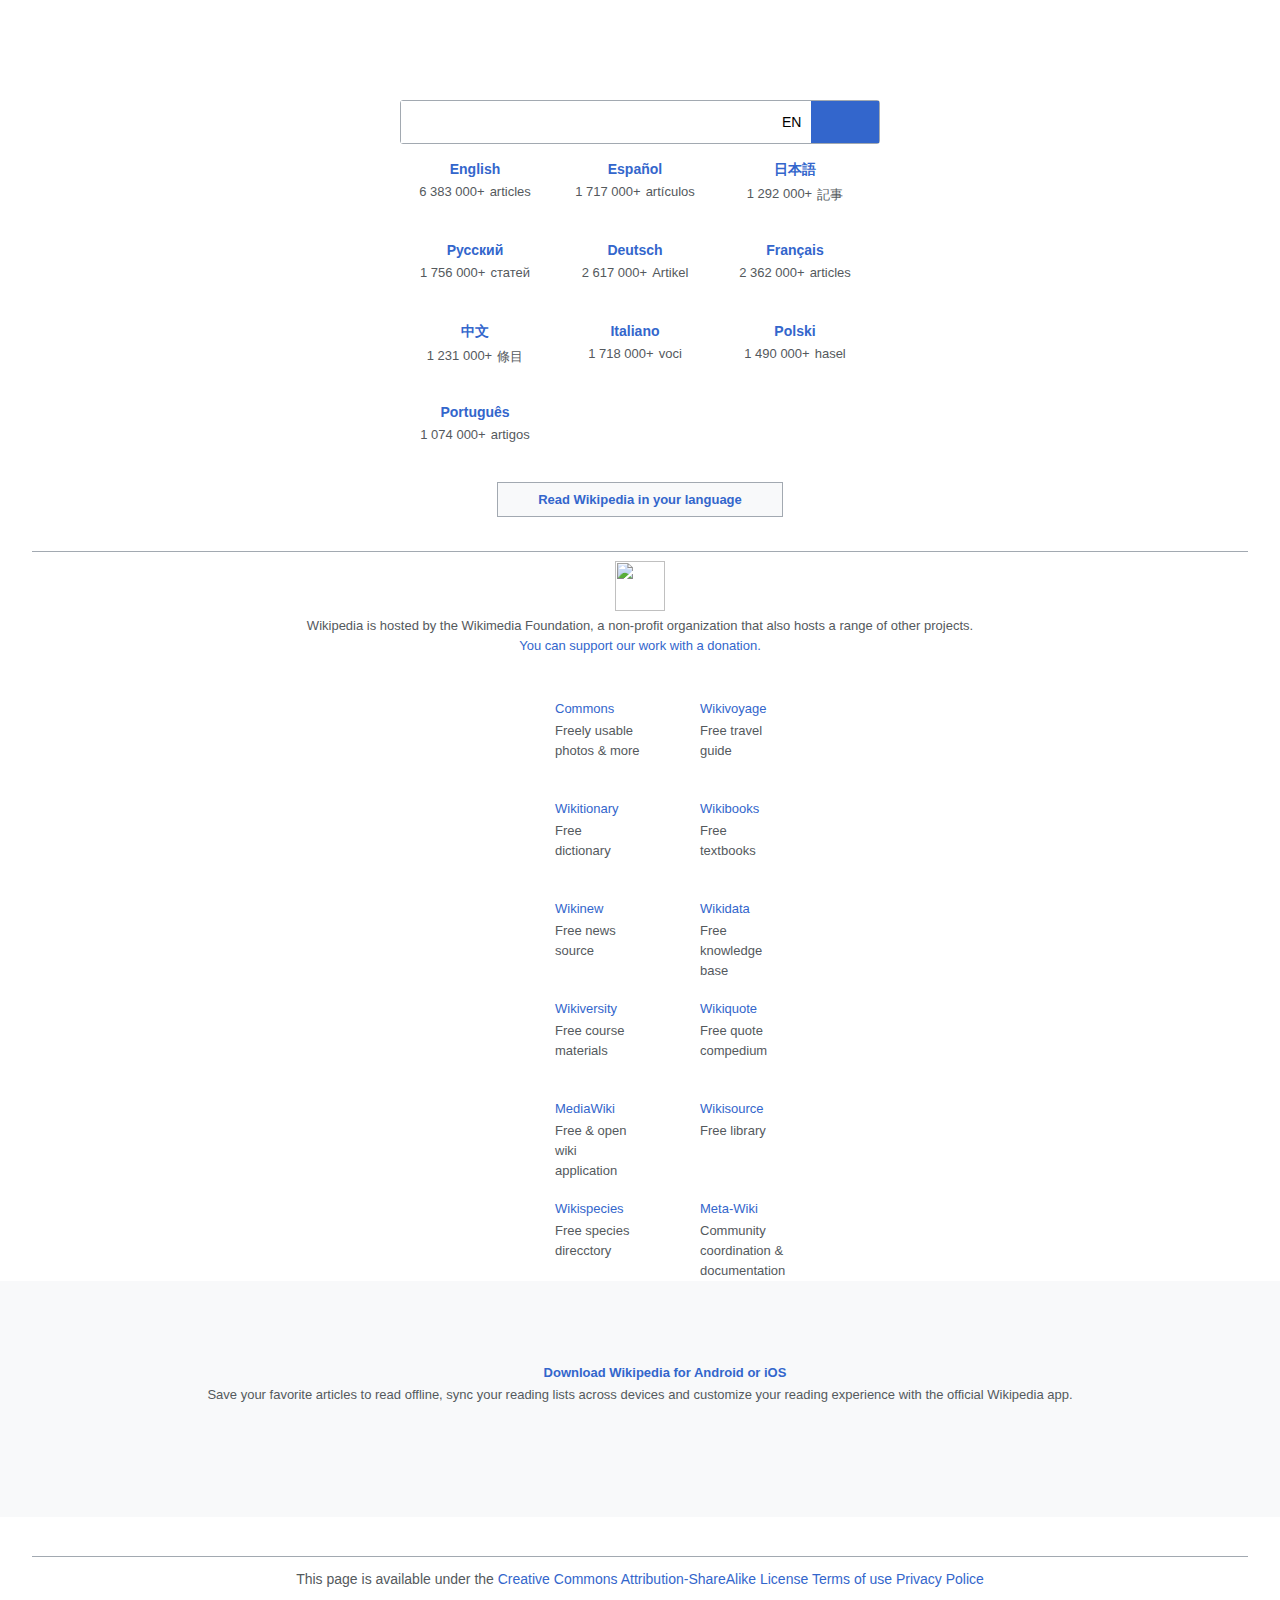
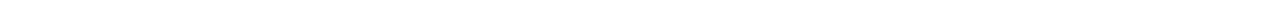
==== commit 5aab2ac2: "Mobil first structure finished" ====
--- a/index.html
+++ b/index.html
@@ -102,8 +102,8 @@
             <a href="#" class="button">
                 <span class="symbol">
                     <img src="https://drive.google.com/uc?id=1KyiqVffk9MVvwrZss5q67GgmfQNrf5CN" alt="">
-                </span> Read Wikipedia in your language <span class="arrow">
-                    <img src="https://drive.google.com/uc?id=19RZ4N43ObqnPsbETnu0hoyXBTA-7D2Wy" alt="">
+                </span><p>Read Wikipedia in your language</p><span class="arrow">
+                    <img class="arrow-img" src="https://drive.google.com/uc?id=19RZ4N43ObqnPsbETnu0hoyXBTA-7D2Wy" alt="">
                 </span>
             </a>
         </section>
--- a/mobile.css
+++ b/mobile.css
@@ -4,6 +4,7 @@
     --gray: #a2a9b1;
     --white: #ffff;
     --background-component: #f8f9fa;
+    --font-web: -apple-system, BlinkMacSystemFont, 'Segoe UI', Roboto, Oxygen, Ubuntu, Cantarell, 'Open Sans', 'Helvetica Neue', sans-serif;
 }
 *{
     margin: 0;
@@ -12,38 +13,38 @@
 }
 html {
     font-size: 62.5%;
-    font-family: sans-serif;
+    font-family: -apple-system,Helvetica,Arial,sans-serif;
 }
 .body {
     width: 100%;
     display: grid;
-    grid-template-rows: 607px 1014px 1fr;
+    grid-template-rows: 551px 995px 1fr;
 
 }
 .header {
     width: 95%;
-    height: 580px ;
+    height: 552px;
     margin: 0 auto;
     display: grid;
+    grid-template-rows: 100px 49px 318px;
     justify-items: center;
     border-bottom: 1px solid var(--gray);
-    
 }
 .header-nav {
     width: 100%;
     height: 100%;   
 }
 .logo {
-    margin-block-start: 48px;
+    margin-block-start: 46px;
     margin-block-end: 10px;
-    width: 65%;
+    width: 82%;
     max-width: 220px;
     height: 52px;
     display: grid;
     grid-template-areas: 
         "icon name"
         "icon slogan"; 
-    grid-template-rows: 2fr 1fr; 
+    grid-template-rows: 33px 1fr; 
     grid-template-columns: 1fr 3fr;
 }
 .logo .logo__icon {
@@ -59,15 +60,15 @@
 }
 .logo .logo__slogan {
     margin-block-start: -5px;
-    width: 90%;
+    width: 86%;
     justify-self: center;
     align-self: flex-start;
     grid-area: slogan;
 }
 .search-bar {
     display: flex;
-    width: 95%;
-    height: 48px;
+    width: 98%;
+    height: 44px;
     max-width: 480px;
     border: 1px solid #a2a9b1;
     justify-items: center;
@@ -75,6 +76,11 @@
     border-radius: 3px;
 }
 .input-search {
+    width: 100%;
+    height: 100%;
+    padding: 8px 12px;
+    border: none;
+    font-size: 1.5rem;
     border: none;
 }
 .search-bar p {
@@ -87,7 +93,7 @@
 }
 .search-icon {
     display: flex;
-    width: 74px;
+    width: 86px;
     height: 100%;
     background-color: var(--blue-wikipedia);
 }
@@ -99,85 +105,92 @@
     width: 30px;
     margin: 0 auto;
 }
-.input-search {
-    width: 100%;
-    height: 100%;
-    padding: 0 10px;
-    border: none;
-    font-size: 1.8rem;
-}
+
 .search-bar input {
     outline: unset;
 }
 .search-bar:hover {
     border: 2px solid var(--blue-wikipedia);    
 }
+
 .primary-links {
     display: grid;
     width: 100%;
+    height: 325px;
     max-width: 480px;
-    grid-template-columns: 1fr 1fr 1fr ;
-    grid-template-rows: auto;
+    grid-template-columns: 1fr 1fr 1fr;
+    grid-template-rows: repeat(4, 81px);
     justify-content: center;
     justify-items: center;
-    color: var(--font-grey)
+    color: var(--font-grey);
 }
 .link {
-    padding: 6px 15px;
+    padding: 12px 10px 11px 0px;
 }
 .link p {
     text-align: center;
-    padding: 4px 0;
-    font-family: sans-serif;
-    font-size: 1.5rem;
+    font-family: var(--font-web)
+    font-size: 1.4rem;
 }
 .link .link-title {
-    font-weight: 700;
-    color: var(--blue-wikipedia);
+    margin: 0 0 4px;
+    font-weight: bold;
+    color: var(--blue-wikipedia);
+    font-size: 1.4rem;
 }
 .link-article {
     display: flex;
     justify-content: center;
     flex-wrap: wrap;
-
+    font-size: 1.3rem;
+}
+.link-number {
+    padding-top: 3px;
+    padding-right: 5px;
 }
 .link .link-text {
-    
-    font-size: 1.3rem;
+    font-size: 1.3rem;
+    padding-top: 3px;
 }
 .lenguage-selector {
     display: flex;
     justify-content: center;
-    margin: 15px;
-    width: 320px;
-    height: 38px;
+    margin: 15px 0px;
+    width: 282
+    px;
+    height: 35px;
     background-color: #f8f9fa;
     border: 1px solid var(--gray);
 }
 .lenguage-selector .button {
+    width: 284px;
     display: flex;
     text-decoration: none;
     color: var(--blue-wikipedia);
-    font-size: 1.4rem;
+    font-size: 1.3rem;
     font-family: sans-serif;
     font-weight: bold;
     justify-items: center;
     align-items: center;
+    justify-content: space-between;
 }
 .button .symbol {
-    padding: 0 10px;
+    padding: 0 8px;
+    justify-self: end;
 }
 .button .arrow {
-    padding: 10px;
-}
+    display: flex;
+    padding: 8px;
+    
+}
+
 .main {
     display: grid;
     width: 100%;
     height: 956px;
     grid-template-rows: auto 1fr 1fr ;
     grid-template-columns: 1fr;
-    margin: 25px auto;
-    padding-top: 10px;
+    margin: 10px auto;
     justify-content: center;
 }
 .main .intro {
@@ -197,7 +210,7 @@
     width: 95%;
     margin-top: 5px;
     text-align: center;
-    font-size: 1.4rem;
+    font-size: 1.3rem;
     color: var(--font-grey);
     line-height: 20px;
 }
@@ -206,15 +219,18 @@
     text-align: center;
     text-decoration: none;
     color: #36c;
-    font-size: 1.4rem;
+    font-size: 1.3rem;
     line-height: 20px;
 }
 .web-apps {
     margin-top: 25px;
+    width: 100%;
     max-width: 480px;
     height: auto;
     display: grid;
-    grid-template-columns: 160px 160px;
+    grid-template-columns: repeat(2, 145px);
+    grid-template-rows: repeat(6, 100px);
+    justify-content: center;
     justify-self: center;
 }
 .web-apps .web-app {
@@ -231,12 +247,12 @@
 }
 .web-app .web-app__title {
     grid: 2;
-    font-size: 1.4rem;
+    font-size: 1.3rem;
     color: var(--blue-wikipedia);
 }
 .web-app .web-app__text {
     grid: 3;
-    font-size: 1.4rem;
+    font-size: 1.3rem;
     line-height: 20px;
     color: var(--font-grey);
 }
@@ -250,16 +266,17 @@
     background-color: var(--background-component);
 }
 .download-section__header {
+    margin-top: 4px;
     display: flex;
     justify-content: center;
     align-items: center;
 }
 .download-section img {
-    width: 60px;
+    width: 50px;
     padding: 5px;
 }
 .download-section h2 {
-    font-size: 1.4rem;
+    font-size: 1.3rem;
     color: var(--blue-wikipedia);
 }
 .download-section .download-section__text {
@@ -267,7 +284,7 @@
     margin: 5px;
     padding: 0 10px;
     text-align: center;
-    font-size: 1.4rem;
+    font-size: 1.3rem;
     color: var(--font-grey);
     line-height: 20px;
 }
@@ -321,6 +338,6 @@
 .hr {
     width: 90%;
     margin-top: 20px;
-}
-
-
+} 
+
+
